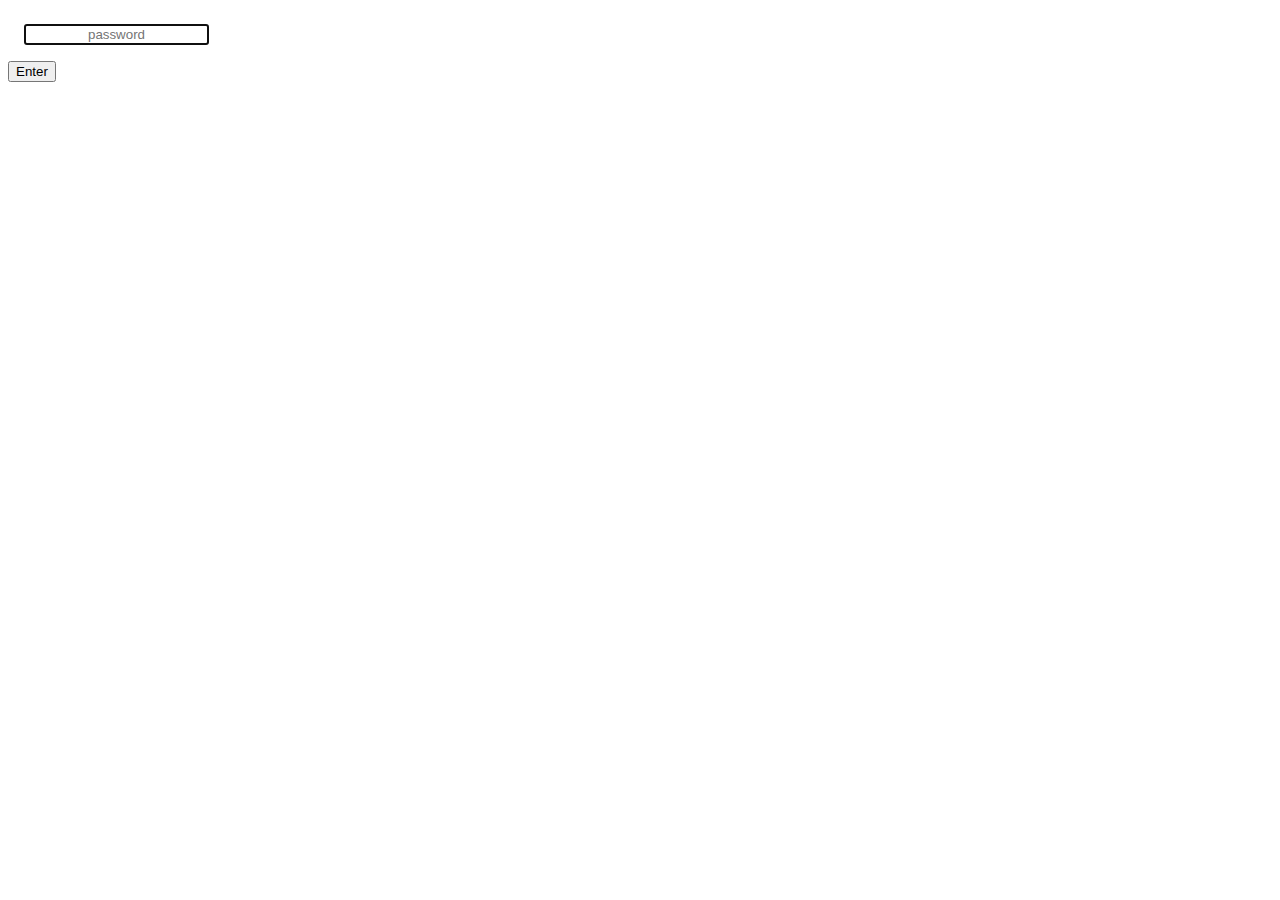
==== index.html @ 0227155b "adding index and style.css" ====
<!DOCTYPE html>
<html xmlns="http://www.w3.org/1999/xhtml">
<head>
<title></title>

<meta name="viewport" content="width=device-width, initial-scale=1.0">
<link rel="stylesheet" href="styles.css">

</head>


<body>
	<div id="container">
		<!-- Edit the letter attr to: N, E, T, F, L, I or X -->
		   <netflixintro letter="N">
			<div class="helper-1">
			  <div class="effect-brush">
				<span class="fur-31"></span>
				<span class="fur-30"></span>
				<span class="fur-29"></span>
				<span class="fur-28"></span>
				<span class="fur-27"></span>
				<span class="fur-26"></span>
				<span class="fur-25"></span>
				<span class="fur-24"></span>
				<span class="fur-23"></span>
				<span class="fur-22"></span>
				<span class="fur-21"></span>
				<span class="fur-20"></span>
				<span class="fur-19"></span>
				<span class="fur-18"></span>
				<span class="fur-17"></span>
				<span class="fur-16"></span>
				<span class="fur-15"></span>
				<span class="fur-14"></span>
				<span class="fur-13"></span>
				<span class="fur-12"></span>
				<span class="fur-11"></span>
				<span class="fur-10"></span>
				<span class="fur-9"></span>
				<span class="fur-8"></span>
				<span class="fur-7"></span>
				<span class="fur-6"></span>
				<span class="fur-5"></span>
				<span class="fur-4"></span>
				<span class="fur-3"></span>
				<span class="fur-2"></span>
				<span class="fur-1"></span>
			  </div>
			  <div class="effect-lumieres">
				<span class="lamp-1"></span>
				<span class="lamp-2"></span>
				<span class="lamp-3"></span>
				<span class="lamp-4"></span>
				<span class="lamp-5"></span>
				<span class="lamp-6"></span>
				<span class="lamp-7"></span>
				<span class="lamp-8"></span>
				<span class="lamp-9"></span>
				<span class="lamp-10"></span>
				<span class="lamp-11"></span>
				<span class="lamp-12"></span>
				<span class="lamp-13"></span>
				<span class="lamp-14"></span>
				<span class="lamp-15"></span>
				<span class="lamp-16"></span>
				<span class="lamp-17"></span>
				<span class="lamp-18"></span>
				<span class="lamp-19"></span>
				<span class="lamp-20"></span>
				<span class="lamp-21"></span>
				<span class="lamp-22"></span>
				<span class="lamp-23"></span>
				<span class="lamp-24"></span>
				<span class="lamp-25"></span>
				<span class="lamp-26"></span>
				<span class="lamp-27"></span>
				<span class="lamp-28"></span>
			  </div>
			</div>
			<div class="helper-2">
			  <div class="effect-brush">
				<span class="fur-31"></span>
				<span class="fur-30"></span>
				<span class="fur-29"></span>
				<span class="fur-28"></span>
				<span class="fur-27"></span>
				<span class="fur-26"></span>
				<span class="fur-25"></span>
				<span class="fur-24"></span>
				<span class="fur-23"></span>
				<span class="fur-22"></span>
				<span class="fur-21"></span>
				<span class="fur-20"></span>
				<span class="fur-19"></span>
				<span class="fur-18"></span>
				<span class="fur-17"></span>
				<span class="fur-16"></span>
				<span class="fur-15"></span>
				<span class="fur-14"></span>
				<span class="fur-13"></span>
				<span class="fur-12"></span>
				<span class="fur-11"></span>
				<span class="fur-10"></span>
				<span class="fur-9"></span>
				<span class="fur-8"></span>
				<span class="fur-7"></span>
				<span class="fur-6"></span>
				<span class="fur-5"></span>
				<span class="fur-4"></span>
				<span class="fur-3"></span>
				<span class="fur-2"></span>
				<span class="fur-1"></span>
			  </div>
			</div>
			<div class="helper-3">
			  <div class="effect-brush">
				<span class="fur-31"></span>
				<span class="fur-30"></span>
				<span class="fur-29"></span>
				<span class="fur-28"></span>
				<span class="fur-27"></span>
				<span class="fur-26"></span>
				<span class="fur-25"></span>
				<span class="fur-24"></span>
				<span class="fur-23"></span>
				<span class="fur-22"></span>
				<span class="fur-21"></span>
				<span class="fur-20"></span>
				<span class="fur-19"></span>
				<span class="fur-18"></span>
				<span class="fur-17"></span>
				<span class="fur-16"></span>
				<span class="fur-15"></span>
				<span class="fur-14"></span>
				<span class="fur-13"></span>
				<span class="fur-12"></span>
				<span class="fur-11"></span>
				<span class="fur-10"></span>
				<span class="fur-9"></span>
				<span class="fur-8"></span>
				<span class="fur-7"></span>
				<span class="fur-6"></span>
				<span class="fur-5"></span>
				<span class="fur-4"></span>
				<span class="fur-3"></span>
				<span class="fur-2"></span>
				<span class="fur-1"></span>
			  </div>
			</div>
			<div class="helper-4">
			  <div class="effect-brush">
				<span class="fur-31"></span>
				<span class="fur-30"></span>
				<span class="fur-29"></span>
				<span class="fur-28"></span>
				<span class="fur-27"></span>
				<span class="fur-26"></span>
				<span class="fur-25"></span>
				<span class="fur-24"></span>
				<span class="fur-23"></span>
				<span class="fur-22"></span>
				<span class="fur-21"></span>
				<span class="fur-20"></span>
				<span class="fur-19"></span>
				<span class="fur-18"></span>
				<span class="fur-17"></span>
				<span class="fur-16"></span>
				<span class="fur-15"></span>
				<span class="fur-14"></span>
				<span class="fur-13"></span>
				<span class="fur-12"></span>
				<span class="fur-11"></span>
				<span class="fur-10"></span>
				<span class="fur-9"></span>
				<span class="fur-8"></span>
				<span class="fur-7"></span>
				<span class="fur-6"></span>
				<span class="fur-5"></span>
				<span class="fur-4"></span>
				<span class="fur-3"></span>
				<span class="fur-2"></span>
				<span class="fur-1"></span>
			  </div>
			</div>
		  </netflixintro>
	</div>

	<div id="loginbox" class="lightbox" >
		<div class="horizontal">
			<div class="vertical">
				<div class="box">
					<input style="margin: 16px; text-align: center;" id="password" type="password" placeholder="password" /> <br />
					<button id="loginbutton" type="button">Enter</button>
					<p id="wrongPassword" style="display: none">wrong password</p>
				</div>
			</div>
		</div>
	</div>



	<script type="text/javascript" src="https://code.jquery.com/jquery-1.12.0.min.js"></script>


	 <script type="text/javascript" src="https://rawcdn.githack.com/chrisveness/crypto/7067ee62f18c76dd4a9d372a00e647205460b62b/sha1.js"></script>

	<script type="text/javascript">
	"use strict";


	function loadPage(pwd) {

		var hash= pwd;
		hash= Sha1.hash(pwd);
		var url= hash + "/index.html";

		$.ajax({
			url : url,
			dataType : "html",
			success : function(data) {

				window.location= url;

			},
			error : function(xhr, ajaxOptions, thrownError) {


				parent.location.hash= hash;

				//$("#wrongPassword").show();
				$("#password").attr("placeholder","wrong password");
				$("#password").val("");
			}
		});
	}


	$("#loginbutton").on("click", function() {
		loadPage($("#password").val());
	});
	$("#password").keypress(function(e) {
		if (e.which == 13) {

			loadPage($("#password").val());
		}
	});
	$("#password").focus();

	</script>

</body>
</html>
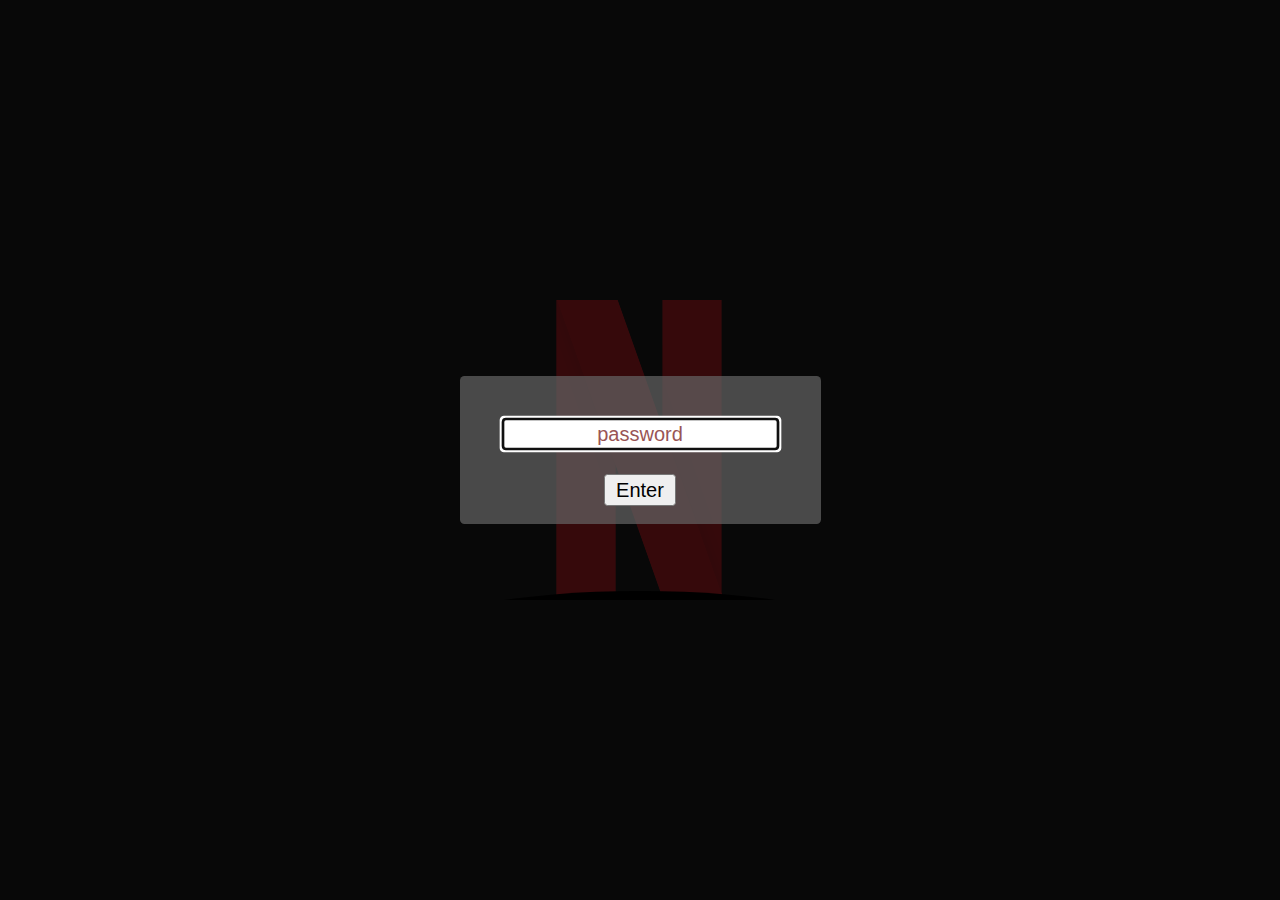
==== commit c9ae2647: "adding index and style.css" ====
--- a/index.html
+++ b/index.html
@@ -5,7 +5,7 @@
 <title></title>
 
 <meta name="viewport" content="width=device-width, initial-scale=1.0">
-<link rel="stylesheet" href="styles.css">
+<link rel="stylesheet" href="style.css">
 
 </head>
 
--- a/style.css
+++ b/style.css
@@ -0,0 +1,1055 @@
+body {
+
+	background-image: url('grunge_patterns.jpg');
+	background-attachment: fixed;
+	color: #333;
+}
+
+.box {
+	border-radius: 3px;
+	background: rgba(101, 101, 101, 0.7); margin: auto; padding: 12px;
+}
+
+.lightbox {
+	zoom: 1.5;
+	position: fixed;
+	top: 0;
+	left: 0;
+	width: 100%;
+	height: 100%;
+	background: rgba(10, 10, 10, 0.8);
+	text-align: center;
+	margin: auto;
+
+}
+
+div.horizontal {
+	display: flex;
+	justify-content: center;
+	height: 100%;
+}
+
+div.vertical {
+	display: flex;
+	flex-direction: column;
+	justify-content: center;
+	width: 100%;
+}
+
+::-webkit-input-placeholder {
+   color: #955;
+   text-align: center;
+}
+
+::-moz-placeholder {
+   color: #955;
+   text-align: center;
+}
+
+:-ms-input-placeholder {
+   color: #955;
+   text-align: center;
+}
+
+/* netflix */
+html,
+body {
+  margin: 0;
+  padding: 0;
+  width: 100%;
+  height: 100%;
+}
+
+#container {
+  display: flex;
+  flex-direction: column;
+  justify-content: center;
+  align-items: center;
+  width: 100%;
+  height: 100%;
+  background-color: #000000;
+  overflow: hidden;
+}
+#container netflixintro {
+  display: block;
+  position: relative;
+  width: 300px;
+  height: 300px;
+  overflow: hidden;
+  animation-name: zoom-in;
+  animation-delay: 0.5s;
+  animation-duration: 3.5s;
+  animation-timing-function: ease-in;
+  animation-fill-mode: forwards;
+  background-size: 4000px;
+  background-position: -1950px 0;
+}
+#container netflixintro::before {
+  content: "";
+  position: absolute;
+  display: block;
+  background-color: #000000;
+  width: 150%;
+  height: 30%;
+  left: -25%;
+  bottom: -27%;
+  border-radius: 50%;
+  z-index: 5;
+  transform-origin: left center;
+  background-size: 4000px;
+  background-position: -1950px 0;
+}
+#container netflixintro[letter=N] {
+  transform-origin: 30% center;
+}
+#container netflixintro[letter=N] .helper-1 {
+  width: 19.5%;
+  height: 100%;
+  background-color: rgba(228, 9, 19, 0.5);
+  left: 22.4%;
+  top: 0;
+  transform: rotate(180deg);
+  animation-name: fading-lumieres-box;
+  animation-duration: 2s;
+  animation-delay: 0.6s;
+  animation-fill-mode: forwards;
+}
+#container netflixintro[letter=N] .helper-1 .effect-brush {
+  animation-name: brush-moving;
+  animation-duration: 2.5s;
+  animation-fill-mode: forwards;
+  animation-delay: 1.2s;
+}
+#container netflixintro[letter=N] .helper-1 .effect-brush [class*=fur-] {
+  bottom: 0;
+  height: 40%;
+}
+#container netflixintro[letter=N] .helper-3 {
+  width: 19%;
+  height: 150%;
+  left: 40.5%;
+  top: -25%;
+  transform: rotate(-19.5deg);
+  box-shadow: 0px 0px 35px -12px rgba(0, 0, 0, 0.4);
+  overflow: hidden;
+}
+#container netflixintro[letter=N] .helper-3 .effect-brush {
+  animation-name: brush-moving;
+  animation-duration: 2s;
+  animation-fill-mode: forwards;
+  animation-delay: 0.8s;
+}
+#container netflixintro[letter=N] .helper-2 {
+  width: 19.5%;
+  height: 100%;
+  left: 57.8%;
+  top: 0;
+  transform: rotate(180deg);
+  overflow: hidden;
+}
+#container netflixintro[letter=N] .helper-2 .effect-brush {
+  animation-name: brush-moving;
+  animation-duration: 2s;
+  animation-fill-mode: forwards;
+  animation-delay: 0.5s;
+}
+#container netflixintro[letter=E] {
+  transform-origin: 30% center;
+}
+#container netflixintro[letter=E] .helper-1 {
+  width: 19.5%;
+  height: 100%;
+  background-color: rgba(228, 9, 19, 0.5);
+  left: 22%;
+  top: 0;
+  transform: rotate(180deg);
+  animation-name: fading-lumieres-box;
+  animation-duration: 2s;
+  animation-delay: 0.6s;
+  animation-fill-mode: forwards;
+}
+#container netflixintro[letter=E] .helper-1 .effect-brush {
+  animation-name: brush-moving;
+  animation-duration: 2.5s;
+  animation-fill-mode: forwards;
+  animation-delay: 1.2s;
+}
+#container netflixintro[letter=E] .helper-1 .effect-brush [class*=fur-] {
+  bottom: 0;
+  height: 40%;
+}
+#container netflixintro[letter=E] .helper-2 {
+  width: 17.5%;
+  height: 50%;
+  left: 38%;
+  top: -49px;
+  transform: rotate(270deg);
+  overflow: hidden;
+}
+#container netflixintro[letter=E] .helper-2 .effect-brush {
+  animation-name: brush-moving;
+  animation-duration: 2s;
+  animation-fill-mode: forwards;
+  animation-delay: 0.8s;
+}
+#container netflixintro[letter=E] .helper-3 {
+  width: 17%;
+  height: 39%;
+  left: 33%;
+  top: 29%;
+  transform: rotate(-90deg);
+  box-shadow: 0px 0px 35px -12px rgba(0, 0, 0, 0.4);
+  overflow: hidden;
+  animation-name: fading-out;
+  animation-duration: 2s;
+  animation-fill-mode: forwards;
+  animation-delay: 1s;
+}
+#container netflixintro[letter=E] .helper-3 .effect-brush {
+  animation-name: brush-moving;
+  animation-duration: 2s;
+  animation-fill-mode: forwards;
+  animation-delay: 0.6s;
+}
+#container netflixintro[letter=E] .helper-4 {
+  width: 17.5%;
+  height: 50%;
+  left: 38%;
+  top: 196px;
+  transform: rotate(270deg);
+  overflow: hidden;
+}
+#container netflixintro[letter=E] .helper-4 .effect-brush {
+  animation-name: brush-moving;
+  animation-duration: 2s;
+  animation-fill-mode: forwards;
+  animation-delay: 0.4s;
+  animation-delay: 0.5s;
+}
+#container netflixintro[letter=T] {
+  transform-origin: center center;
+}
+#container netflixintro[letter=T] .helper-1 {
+  width: 19.5%;
+  height: 100%;
+  background-color: rgba(228, 9, 19, 0.5);
+  left: 38%;
+  top: 0;
+  transform: rotate(180deg);
+  animation-name: fading-lumieres-box;
+  animation-duration: 2s;
+  animation-delay: 0.6s;
+  animation-fill-mode: forwards;
+}
+#container netflixintro[letter=T] .helper-1 .effect-brush {
+  animation-name: brush-moving;
+  animation-duration: 2.5s;
+  animation-fill-mode: forwards;
+  animation-delay: 1s;
+}
+#container netflixintro[letter=T] .helper-1 .effect-brush [class*=fur-] {
+  bottom: 0;
+  height: 40%;
+}
+#container netflixintro[letter=T] .helper-2 {
+  width: 17.5%;
+  height: 54%;
+  left: 39%;
+  top: -55px;
+  transform: rotate(270deg);
+  overflow: hidden;
+}
+#container netflixintro[letter=T] .helper-2 .effect-brush {
+  animation-name: brush-moving;
+  animation-duration: 2s;
+  animation-fill-mode: forwards;
+  animation-delay: 0.5s;
+}
+#container netflixintro[letter=F] {
+  transform-origin: 30% center;
+}
+#container netflixintro[letter=F] .helper-1 {
+  width: 19.5%;
+  height: 100%;
+  background-color: rgba(228, 9, 19, 0.5);
+  left: 22%;
+  top: 0;
+  transform: rotate(180deg);
+  animation-name: fading-lumieres-box;
+  animation-duration: 2s;
+  animation-delay: 0.6s;
+  animation-fill-mode: forwards;
+}
+#container netflixintro[letter=F] .helper-1 .effect-brush {
+  animation-name: brush-moving;
+  animation-duration: 2.5s;
+  animation-fill-mode: forwards;
+  animation-delay: 1.2s;
+}
+#container netflixintro[letter=F] .helper-1 .effect-brush [class*=fur-] {
+  bottom: 0;
+  height: 40%;
+}
+#container netflixintro[letter=F] .helper-2 {
+  width: 17.5%;
+  height: 50%;
+  left: 38%;
+  top: -49px;
+  transform: rotate(270deg);
+  overflow: hidden;
+}
+#container netflixintro[letter=F] .helper-2 .effect-brush {
+  animation-name: brush-moving;
+  animation-duration: 2s;
+  animation-fill-mode: forwards;
+  animation-delay: 0.7s;
+}
+#container netflixintro[letter=F] .helper-3 {
+  width: 17%;
+  height: 39%;
+  left: 33%;
+  top: 29%;
+  transform: rotate(-90deg);
+  box-shadow: 0px 0px 35px -12px rgba(0, 0, 0, 0.4);
+  overflow: hidden;
+  animation-name: fading-out;
+  animation-duration: 2s;
+  animation-fill-mode: forwards;
+  animation-delay: 1s;
+}
+#container netflixintro[letter=F] .helper-3 .effect-brush {
+  animation-name: brush-moving;
+  animation-duration: 2s;
+  animation-fill-mode: forwards;
+  animation-delay: 0.5s;
+}
+#container netflixintro[letter=L] {
+  transform-origin: 30% center;
+}
+#container netflixintro[letter=L] .helper-1 {
+  width: 19.5%;
+  height: 100%;
+  background-color: rgba(228, 9, 19, 0.5);
+  left: 22%;
+  top: 0;
+  transform: rotate(180deg);
+  animation-name: fading-lumieres-box;
+  animation-duration: 2s;
+  animation-delay: 0.6s;
+  animation-fill-mode: forwards;
+}
+#container netflixintro[letter=L] .helper-1 .effect-brush {
+  animation-name: brush-moving;
+  animation-duration: 2.5s;
+  animation-fill-mode: forwards;
+  animation-delay: 0.8s;
+}
+#container netflixintro[letter=L] .helper-1 .effect-brush [class*=fur-] {
+  bottom: 0;
+  height: 40%;
+}
+#container netflixintro[letter=L] .helper-2 {
+  width: 17.5%;
+  height: 50%;
+  left: 38%;
+  top: 196px;
+  transform: rotate(270deg);
+  overflow: hidden;
+}
+#container netflixintro[letter=L] .helper-2 .effect-brush {
+  animation-name: brush-moving;
+  animation-duration: 2s;
+  animation-fill-mode: forwards;
+  animation-delay: 0.4s;
+}
+#container netflixintro[letter=I] {
+  transform-origin: center center;
+}
+#container netflixintro[letter=I] .helper-1 {
+  width: 19.5%;
+  height: 100%;
+  background-color: rgba(228, 9, 19, 0.5);
+  left: 38%;
+  top: 0;
+  transform: rotate(180deg);
+  animation-name: fading-lumieres-box;
+  animation-duration: 2s;
+  animation-delay: 0.6s;
+  animation-fill-mode: forwards;
+}
+#container netflixintro[letter=I] .helper-1 .effect-brush {
+  animation-name: brush-moving;
+  animation-duration: 2.5s;
+  animation-fill-mode: forwards;
+  animation-delay: 1s;
+}
+#container netflixintro[letter=I] .helper-1 .effect-brush [class*=fur-] {
+  bottom: 0;
+  height: 40%;
+}
+#container netflixintro[letter=X] {
+  transform-origin: center center;
+}
+#container netflixintro[letter=X] .helper-1 {
+  width: 19%;
+  height: 150%;
+  left: 40.5%;
+  top: -25%;
+  transform: rotate(-19.5deg);
+  animation-name: fading-lumieres-box;
+  animation-duration: 2s;
+  animation-delay: 0.6s;
+  animation-fill-mode: forwards;
+}
+#container netflixintro[letter=X] .helper-1 .effect-brush {
+  animation-name: brush-moving;
+  animation-duration: 2.5s;
+  animation-fill-mode: forwards;
+  animation-delay: 1.2s;
+}
+#container netflixintro[letter=X] .helper-1 .effect-brush [class*=fur-] {
+  bottom: 0;
+  height: 40%;
+}
+#container netflixintro[letter=X] .helper-2 {
+  width: 19%;
+  height: 150%;
+  left: 40.5%;
+  top: -25%;
+  transform: rotate(19.5deg);
+  overflow: hidden;
+}
+#container netflixintro[letter=X] .helper-2 .effect-brush {
+  animation-name: brush-moving;
+  animation-duration: 2s;
+  animation-fill-mode: forwards;
+  animation-delay: 0.5s;
+}
+#container netflixintro [class*=helper-] {
+  position: absolute;
+}
+#container netflixintro [class*=helper-] .effect-brush {
+  position: absolute;
+  width: 100%;
+  height: 300%;
+  top: 0;
+  overflow: hidden;
+}
+#container netflixintro [class*=helper-] .effect-brush::before {
+  display: block;
+  content: "";
+  position: absolute;
+  background-color: #e40913;
+  width: 100%;
+  height: 70%;
+  box-shadow: 0px 0px 29px 24px #e40913;
+}
+#container netflixintro [class*=helper-] .effect-brush [class*=fur-] {
+  display: block;
+  position: absolute;
+  bottom: 10%;
+  height: 30%;
+}
+#container netflixintro [class*=helper-] .effect-brush .fur-1 {
+  left: 0%;
+  width: 3.8%;
+  background: linear-gradient(to bottom, #e40913 0%, #e40913 15%, rgba(0, 0, 0, 0) 81%, rgba(0, 0, 0, 0) 100%);
+}
+#container netflixintro [class*=helper-] .effect-brush .fur-2 {
+  left: 3.8%;
+  width: 2.8%;
+  background: linear-gradient(to bottom, #e40913 0%, #e40913 10%, rgba(0, 0, 0, 0) 62%, rgba(0, 0, 0, 0) 100%);
+}
+#container netflixintro [class*=helper-] .effect-brush .fur-3 {
+  left: 6.6%;
+  width: 4.8%;
+  background: linear-gradient(to bottom, #e40913 0%, #e40913 37%, rgba(0, 0, 0, 0) 100%);
+}
+#container netflixintro [class*=helper-] .effect-brush .fur-4 {
+  left: 11.4%;
+  width: 4%;
+  background: linear-gradient(to bottom, #e40913 0%, #e40913 23%, rgba(0, 0, 0, 0) 100%);
+}
+#container netflixintro [class*=helper-] .effect-brush .fur-5 {
+  left: 15.4%;
+  width: 4%;
+  background: linear-gradient(to bottom, #e40913 0%, #e40913 15%, rgba(0, 0, 0, 0) 86%, rgba(0, 0, 0, 0) 100%);
+}
+#container netflixintro [class*=helper-] .effect-brush .fur-6 {
+  left: 19.4%;
+  width: 2.5%;
+  background: linear-gradient(to bottom, #e40913 0%, #e40913 27%, rgba(0, 0, 0, 0) 89%, rgba(0, 0, 0, 0) 100%);
+}
+#container netflixintro [class*=helper-] .effect-brush .fur-7 {
+  left: 21.9%;
+  width: 4%;
+  background: linear-gradient(to bottom, #e40913 0%, #e40913 20%, rgba(0, 0, 0, 0) 100%);
+}
+#container netflixintro [class*=helper-] .effect-brush .fur-8 {
+  left: 25.9%;
+  width: 2%;
+  background: linear-gradient(to bottom, #e40913 0%, #e40913 30%, rgba(0, 0, 0, 0) 100%);
+}
+#container netflixintro [class*=helper-] .effect-brush .fur-9 {
+  left: 27.9%;
+  width: 4%;
+  background: linear-gradient(to bottom, #e40913 0%, #e40913 35%, rgba(0, 0, 0, 0) 95%, rgba(0, 0, 0, 0) 100%);
+}
+#container netflixintro [class*=helper-] .effect-brush .fur-10 {
+  left: 31.9%;
+  width: 3.5%;
+  background: linear-gradient(to bottom, #e40913 0%, #e40913 39%, rgba(0, 0, 0, 0) 95%, rgba(0, 0, 0, 0) 100%);
+}
+#container netflixintro [class*=helper-] .effect-brush .fur-11 {
+  left: 35.4%;
+  width: 2%;
+  background: linear-gradient(to bottom, #e40913 0%, #e40913 34%, rgba(0, 0, 0, 0) 95%, rgba(0, 0, 0, 0) 100%);
+}
+#container netflixintro [class*=helper-] .effect-brush .fur-12 {
+  left: 37.4%;
+  width: 2.6%;
+  background: linear-gradient(to bottom, #e40913 0%, #e40913 22%, rgba(0, 0, 0, 0) 95%, rgba(0, 0, 0, 0) 100%);
+}
+#container netflixintro [class*=helper-] .effect-brush .fur-13 {
+  left: 40%;
+  width: 6%;
+  background: linear-gradient(to bottom, #e40913 0%, #e40913 47%, rgba(0, 0, 0, 0) 100%);
+}
+#container netflixintro [class*=helper-] .effect-brush .fur-14 {
+  left: 46%;
+  width: 2%;
+  background: linear-gradient(to bottom, #e40913 0%, #e40913 36%, rgba(0, 0, 0, 0) 100%);
+}
+#container netflixintro [class*=helper-] .effect-brush .fur-15 {
+  left: 48%;
+  width: 5.5%;
+  background: linear-gradient(to bottom, #e40913 0%, #e40913 29%, rgba(0, 0, 0, 0) 100%);
+}
+#container netflixintro [class*=helper-] .effect-brush .fur-16 {
+  left: 53.5%;
+  width: 3%;
+  background: linear-gradient(to bottom, #e40913 0%, #e40913 39%, rgba(0, 0, 0, 0) 95%, rgba(0, 0, 0, 0) 100%);
+}
+#container netflixintro [class*=helper-] .effect-brush .fur-17 {
+  left: 56.5%;
+  width: 4.1%;
+  background: linear-gradient(to bottom, #e40913 0%, #e40913 45%, rgba(0, 0, 0, 0) 100%);
+}
+#container netflixintro [class*=helper-] .effect-brush .fur-18 {
+  left: 60.6%;
+  width: 2.4%;
+  background: linear-gradient(to bottom, #e40913 0%, #e40913 34%, rgba(0, 0, 0, 0) 100%);
+}
+#container netflixintro [class*=helper-] .effect-brush .fur-19 {
+  left: 63%;
+  width: 4%;
+  background: linear-gradient(to bottom, #e40913 0%, #e40913 47%, rgba(0, 0, 0, 0) 100%);
+}
+#container netflixintro [class*=helper-] .effect-brush .fur-20 {
+  left: 67%;
+  width: 1.5%;
+  background: linear-gradient(to bottom, #e40913 0%, #e40913 27%, rgba(0, 0, 0, 0) 95%, rgba(0, 0, 0, 0) 100%);
+}
+#container netflixintro [class*=helper-] .effect-brush .fur-21 {
+  left: 68.5%;
+  width: 2.8%;
+  background: linear-gradient(to bottom, #e40913 0%, #e40913 37%, rgba(0, 0, 0, 0) 100%);
+}
+#container netflixintro [class*=helper-] .effect-brush .fur-22 {
+  left: 71.3%;
+  width: 2.3%;
+  background: linear-gradient(to bottom, #e40913 0%, #e40913 9%, rgba(0, 0, 0, 0) 100%);
+}
+#container netflixintro [class*=helper-] .effect-brush .fur-23 {
+  left: 73.6%;
+  width: 2.2%;
+  background: linear-gradient(to bottom, #e40913 0%, #e40913 28%, rgba(0, 0, 0, 0) 92%, rgba(0, 0, 0, 0) 100%);
+}
+#container netflixintro [class*=helper-] .effect-brush .fur-24 {
+  left: 75.8%;
+  width: 1%;
+  background: linear-gradient(to bottom, #e40913 0%, #e40913 37%, rgba(0, 0, 0, 0) 100%);
+}
+#container netflixintro [class*=helper-] .effect-brush .fur-25 {
+  left: 76.8%;
+  width: 2.1%;
+  background: linear-gradient(to bottom, #e40913 0%, #e40913 28%, rgba(0, 0, 0, 0) 100%);
+}
+#container netflixintro [class*=helper-] .effect-brush .fur-26 {
+  left: 78.9%;
+  width: 4.1%;
+  background: linear-gradient(to bottom, #e40913 0%, #e40913 34%, rgba(0, 0, 0, 0) 100%);
+}
+#container netflixintro [class*=helper-] .effect-brush .fur-27 {
+  left: 83%;
+  width: 2.5%;
+  background: linear-gradient(to bottom, #e40913 0%, #e40913 21%, rgba(0, 0, 0, 0) 100%);
+}
+#container netflixintro [class*=helper-] .effect-brush .fur-28 {
+  left: 85.5%;
+  width: 4.5%;
+  background: linear-gradient(to bottom, #e40913 0%, #e40913 39%, rgba(0, 0, 0, 0) 100%);
+}
+#container netflixintro [class*=helper-] .effect-brush .fur-29 {
+  left: 90%;
+  width: 2.8%;
+  background: linear-gradient(to bottom, #e40913 0%, #e40913 30%, rgba(0, 0, 0, 0) 100%);
+}
+#container netflixintro [class*=helper-] .effect-brush .fur-30 {
+  left: 92.8%;
+  width: 3.5%;
+  background: linear-gradient(to bottom, #e40913 0%, #e40913 19%, rgba(0, 0, 0, 0) 100%);
+}
+#container netflixintro [class*=helper-] .effect-brush .fur-31 {
+  left: 96.3%;
+  width: 3.7%;
+  background: linear-gradient(to bottom, #e40913 0%, #e40913 37%, rgba(0, 0, 0, 0) 100%);
+}
+#container netflixintro [class*=helper-] .effect-lumieres {
+  position: absolute;
+  width: 100%;
+  height: 100%;
+  opacity: 0;
+  animation-name: showing-lumieres;
+  animation-duration: 2s;
+  animation-delay: 1.6s;
+  animation-fill-mode: forwards;
+}
+#container netflixintro [class*=helper-] .effect-lumieres [class*=lamp-] {
+  position: absolute;
+  display: block;
+  height: 100%;
+  box-shadow: 0px 0px 10px 0px rgba(228, 9, 19, 0.75);
+  background: var(--color);
+}
+#container netflixintro [class*=helper-] .effect-lumieres [class*=lamp-]::before {
+  position: absolute;
+  content: " ";
+  display: block;
+  width: 100%;
+  height: 100%;
+  background: var(--color);
+  box-shadow: 0px 0px 10px 0px rgba(228, 9, 19, 0.75);
+}
+#container netflixintro [class*=helper-] .effect-lumieres .lamp-1 {
+  --color: #ff0100;
+  z-index: 6;
+  left: 0.7%;
+  width: 1%;
+  animation-delay: 0.37s;
+}
+#container netflixintro [class*=helper-] .effect-lumieres .lamp-1::before {
+  left: 63%;
+  animation-delay: 1.78s;
+}
+#container netflixintro [class*=helper-] .effect-lumieres .lamp-2 {
+  --color: #ffde01;
+  left: 2.2%;
+  width: 1.4%;
+  animation-delay: 1.78s;
+}
+#container netflixintro [class*=helper-] .effect-lumieres .lamp-2::before {
+  left: 1%;
+  animation-delay: 0.17s;
+}
+#container netflixintro [class*=helper-] .effect-lumieres .lamp-3 {
+  --color: #ff00cc;
+  left: 5.8%;
+  width: 2.1%;
+  animation-delay: 1.8s;
+}
+#container netflixintro [class*=helper-] .effect-lumieres .lamp-3::before {
+  left: 121%;
+  animation-delay: 0.74s;
+}
+#container netflixintro [class*=helper-] .effect-lumieres .lamp-4 {
+  --color: #04fd8f;
+  left: 10.1%;
+  width: 2%;
+  animation-delay: 1.52s;
+}
+#container netflixintro [class*=helper-] .effect-lumieres .lamp-4::before {
+  left: 199%;
+  animation-delay: 0.1s;
+}
+#container netflixintro [class*=helper-] .effect-lumieres .lamp-5 {
+  --color: #ff0100;
+  left: 12.9%;
+  width: 1.4%;
+  animation-delay: 0.63s;
+}
+#container netflixintro [class*=helper-] .effect-lumieres .lamp-5::before {
+  left: 56%;
+  animation-delay: 0.5s;
+}
+#container netflixintro [class*=helper-] .effect-lumieres .lamp-6 {
+  --color: #ff9600;
+  left: 15.3%;
+  width: 2.8%;
+  animation-delay: 0.89s;
+}
+#container netflixintro [class*=helper-] .effect-lumieres .lamp-6::before {
+  left: 129%;
+  animation-delay: 0.6s;
+}
+#container netflixintro [class*=helper-] .effect-lumieres .lamp-7 {
+  --color: #0084ff;
+  left: 21.2%;
+  width: 2.5%;
+  animation-delay: 1.48s;
+}
+#container netflixintro [class*=helper-] .effect-lumieres .lamp-7::before {
+  left: 146%;
+  animation-delay: 0.09s;
+}
+#container netflixintro [class*=helper-] .effect-lumieres .lamp-8 {
+  --color: #f84006;
+  left: 25%;
+  width: 2.5%;
+  animation-delay: 1.6s;
+}
+#container netflixintro [class*=helper-] .effect-lumieres .lamp-8::before {
+  left: 200%;
+  animation-delay: 1.58s;
+}
+#container netflixintro [class*=helper-] .effect-lumieres .lamp-9 {
+  --color: #ffc601;
+  left: 30.5%;
+  width: 3%;
+  animation-delay: 1.45s;
+}
+#container netflixintro [class*=helper-] .effect-lumieres .lamp-9::before {
+  left: 36%;
+  animation-delay: 0.67s;
+}
+#container netflixintro [class*=helper-] .effect-lumieres .lamp-10 {
+  --color: #ff4800;
+  left: 36.3%;
+  width: 3%;
+  animation-delay: 0.84s;
+}
+#container netflixintro [class*=helper-] .effect-lumieres .lamp-10::before {
+  left: 134%;
+  animation-delay: 0.18s;
+}
+#container netflixintro [class*=helper-] .effect-lumieres .lamp-11 {
+  --color: #fd0100;
+  left: 41%;
+  width: 2.2%;
+  animation-delay: 1.37s;
+}
+#container netflixintro [class*=helper-] .effect-lumieres .lamp-11::before {
+  left: 45%;
+  animation-delay: 1.76s;
+}
+#container netflixintro [class*=helper-] .effect-lumieres .lamp-12 {
+  --color: #01ffff;
+  left: 44.2%;
+  width: 2.6%;
+  animation-delay: 0.86s;
+}
+#container netflixintro [class*=helper-] .effect-lumieres .lamp-12::before {
+  left: 195%;
+  animation-delay: 1.25s;
+}
+#container netflixintro [class*=helper-] .effect-lumieres .lamp-13 {
+  --color: #ffc601;
+  left: 51.7%;
+  width: 0.5%;
+  animation-delay: 1.4s;
+}
+#container netflixintro [class*=helper-] .effect-lumieres .lamp-13::before {
+  left: 94%;
+  animation-delay: 0.24s;
+}
+#container netflixintro [class*=helper-] .effect-lumieres .lamp-14 {
+  --color: #ffc601;
+  left: 52.1%;
+  width: 1.8%;
+  animation-delay: 0.52s;
+}
+#container netflixintro [class*=helper-] .effect-lumieres .lamp-14::before {
+  left: 78%;
+  animation-delay: 0.6s;
+}
+#container netflixintro [class*=helper-] .effect-lumieres .lamp-15 {
+  --color: #0078fe;
+  left: 53.8%;
+  width: 2.3%;
+  animation-delay: 1.8s;
+}
+#container netflixintro [class*=helper-] .effect-lumieres .lamp-15::before {
+  left: 148%;
+  animation-delay: 1.76s;
+}
+#container netflixintro [class*=helper-] .effect-lumieres .lamp-16 {
+  --color: #0080ff;
+  left: 57.2%;
+  width: 2%;
+  animation-delay: 1.92s;
+}
+#container netflixintro [class*=helper-] .effect-lumieres .lamp-16::before {
+  left: 100%;
+  animation-delay: 0.34s;
+}
+#container netflixintro [class*=helper-] .effect-lumieres .lamp-17 {
+  --color: #ffae01;
+  left: 62.3%;
+  width: 2.9%;
+  animation-delay: 1.35s;
+}
+#container netflixintro [class*=helper-] .effect-lumieres .lamp-17::before {
+  left: 140%;
+  animation-delay: 0.13s;
+}
+#container netflixintro [class*=helper-] .effect-lumieres .lamp-18 {
+  --color: #ff00bf;
+  left: 65.8%;
+  width: 1.7%;
+  animation-delay: 0.77s;
+}
+#container netflixintro [class*=helper-] .effect-lumieres .lamp-18::before {
+  left: 16%;
+  animation-delay: 1.72s;
+}
+#container netflixintro [class*=helper-] .effect-lumieres .lamp-19 {
+  --color: #a601f4;
+  left: 72.8%;
+  width: 0.8%;
+  animation-delay: 1.95s;
+}
+#container netflixintro [class*=helper-] .effect-lumieres .lamp-19::before {
+  left: 111%;
+  animation-delay: 1.31s;
+}
+#container netflixintro [class*=helper-] .effect-lumieres .lamp-20 {
+  --color: #f30b34;
+  left: 74.3%;
+  width: 2%;
+  animation-delay: 0.69s;
+}
+#container netflixintro [class*=helper-] .effect-lumieres .lamp-20::before {
+  left: 31%;
+  animation-delay: 0.33s;
+}
+#container netflixintro [class*=helper-] .effect-lumieres .lamp-21 {
+  --color: #ff00bf;
+  left: 79.8%;
+  width: 2%;
+  animation-delay: 1.95s;
+}
+#container netflixintro [class*=helper-] .effect-lumieres .lamp-21::before {
+  left: 91%;
+  animation-delay: 1.69s;
+}
+#container netflixintro [class*=helper-] .effect-lumieres .lamp-22 {
+  --color: #04fd8f;
+  left: 78.2%;
+  width: 2%;
+  animation-delay: 1.26s;
+}
+#container netflixintro [class*=helper-] .effect-lumieres .lamp-22::before {
+  left: 75%;
+  animation-delay: 1.12s;
+}
+#container netflixintro [class*=helper-] .effect-lumieres .lamp-23 {
+  --color: #01ffff;
+  left: 78.5%;
+  width: 2%;
+  animation-delay: 1.4s;
+}
+#container netflixintro [class*=helper-] .effect-lumieres .lamp-23::before {
+  left: 129%;
+  animation-delay: 0.57s;
+}
+#container netflixintro [class*=helper-] .effect-lumieres .lamp-24 {
+  --color: #a201ff;
+  left: 85.3%;
+  width: 1.1%;
+  animation-delay: 0.25s;
+}
+#container netflixintro [class*=helper-] .effect-lumieres .lamp-24::before {
+  left: 170%;
+  animation-delay: 1.65s;
+}
+#container netflixintro [class*=helper-] .effect-lumieres .lamp-25 {
+  --color: #ec0014;
+  left: 86.9%;
+  width: 1.1%;
+  animation-delay: 1.56s;
+}
+#container netflixintro [class*=helper-] .effect-lumieres .lamp-25::before {
+  left: 80%;
+  animation-delay: 1.16s;
+}
+#container netflixintro [class*=helper-] .effect-lumieres .lamp-26 {
+  --color: #0078fe;
+  left: 88.8%;
+  width: 2%;
+  animation-delay: 1.19s;
+}
+#container netflixintro [class*=helper-] .effect-lumieres .lamp-26::before {
+  left: 122%;
+  animation-delay: 0.07s;
+}
+#container netflixintro [class*=helper-] .effect-lumieres .lamp-27 {
+  --color: #ff0036;
+  left: 92.4%;
+  width: 2.4%;
+  animation-delay: 0.02s;
+}
+#container netflixintro [class*=helper-] .effect-lumieres .lamp-27::before {
+  left: 171%;
+  animation-delay: 0.57s;
+}
+#container netflixintro [class*=helper-] .effect-lumieres .lamp-28 {
+  --color: #06f98c;
+  left: 96.2%;
+  width: 2.1%;
+  animation-delay: 1.34s;
+}
+#container netflixintro [class*=helper-] .effect-lumieres .lamp-28::before {
+  left: 41%;
+  animation-delay: 1.51s;
+}
+#container netflixintro [class*=helper-] .effect-lumieres .lamp-1,
+#container netflixintro [class*=helper-] .effect-lumieres .lamp-3,
+#container netflixintro [class*=helper-] .effect-lumieres .lamp-5,
+#container netflixintro [class*=helper-] .effect-lumieres .lamp-7,
+#container netflixintro [class*=helper-] .effect-lumieres .lamp-9,
+#container netflixintro [class*=helper-] .effect-lumieres .lamp-11,
+#container netflixintro [class*=helper-] .effect-lumieres .lamp-13,
+#container netflixintro [class*=helper-] .effect-lumieres .lamp-15,
+#container netflixintro [class*=helper-] .effect-lumieres .lamp-17,
+#container netflixintro [class*=helper-] .effect-lumieres .lamp-19,
+#container netflixintro [class*=helper-] .effect-lumieres .lamp-21,
+#container netflixintro [class*=helper-] .effect-lumieres .lamp-23,
+#container netflixintro [class*=helper-] .effect-lumieres .lamp-25,
+#container netflixintro [class*=helper-] .effect-lumieres .lamp-27 {
+  animation-name: lumieres-moving-left;
+  animation-duration: 5s;
+  animation-fill-mode: forwards;
+}
+#container netflixintro [class*=helper-] .effect-lumieres .lamp-1::before,
+#container netflixintro [class*=helper-] .effect-lumieres .lamp-3::before,
+#container netflixintro [class*=helper-] .effect-lumieres .lamp-5::before,
+#container netflixintro [class*=helper-] .effect-lumieres .lamp-7::before,
+#container netflixintro [class*=helper-] .effect-lumieres .lamp-9::before,
+#container netflixintro [class*=helper-] .effect-lumieres .lamp-11::before,
+#container netflixintro [class*=helper-] .effect-lumieres .lamp-13::before,
+#container netflixintro [class*=helper-] .effect-lumieres .lamp-15::before,
+#container netflixintro [class*=helper-] .effect-lumieres .lamp-17::before,
+#container netflixintro [class*=helper-] .effect-lumieres .lamp-19::before,
+#container netflixintro [class*=helper-] .effect-lumieres .lamp-21::before,
+#container netflixintro [class*=helper-] .effect-lumieres .lamp-23::before,
+#container netflixintro [class*=helper-] .effect-lumieres .lamp-25::before,
+#container netflixintro [class*=helper-] .effect-lumieres .lamp-27::before {
+  animation-name: lumieres-moving-left;
+  animation-duration: 5.5s;
+}
+#container netflixintro [class*=helper-] .effect-lumieres .lamp-2,
+#container netflixintro [class*=helper-] .effect-lumieres .lamp-4,
+#container netflixintro [class*=helper-] .effect-lumieres .lamp-6,
+#container netflixintro [class*=helper-] .effect-lumieres .lamp-8,
+#container netflixintro [class*=helper-] .effect-lumieres .lamp-10,
+#container netflixintro [class*=helper-] .effect-lumieres .lamp-12,
+#container netflixintro [class*=helper-] .effect-lumieres .lamp-14,
+#container netflixintro [class*=helper-] .effect-lumieres .lamp-16,
+#container netflixintro [class*=helper-] .effect-lumieres .lamp-18,
+#container netflixintro [class*=helper-] .effect-lumieres .lamp-20,
+#container netflixintro [class*=helper-] .effect-lumieres .lamp-22,
+#container netflixintro [class*=helper-] .effect-lumieres .lamp-24,
+#container netflixintro [class*=helper-] .effect-lumieres .lamp-26,
+#container netflixintro [class*=helper-] .effect-lumieres .lamp-28 {
+  animation-name: lumieres-moving-right;
+  animation-duration: 5s;
+  animation-fill-mode: forwards;
+}
+#container netflixintro [class*=helper-] .effect-lumieres .lamp-2::before,
+#container netflixintro [class*=helper-] .effect-lumieres .lamp-4::before,
+#container netflixintro [class*=helper-] .effect-lumieres .lamp-6::before,
+#container netflixintro [class*=helper-] .effect-lumieres .lamp-8::before,
+#container netflixintro [class*=helper-] .effect-lumieres .lamp-10::before,
+#container netflixintro [class*=helper-] .effect-lumieres .lamp-12::before,
+#container netflixintro [class*=helper-] .effect-lumieres .lamp-14::before,
+#container netflixintro [class*=helper-] .effect-lumieres .lamp-16::before,
+#container netflixintro [class*=helper-] .effect-lumieres .lamp-18::before,
+#container netflixintro [class*=helper-] .effect-lumieres .lamp-20::before,
+#container netflixintro [class*=helper-] .effect-lumieres .lamp-22::before,
+#container netflixintro [class*=helper-] .effect-lumieres .lamp-24::before,
+#container netflixintro [class*=helper-] .effect-lumieres .lamp-26::before,
+#container netflixintro [class*=helper-] .effect-lumieres .lamp-28::before {
+  animation-name: lumieres-moving-right;
+  animation-duration: 5.5s;
+}
+
+@keyframes brush-moving {
+  0% {
+    transform: translateY(0);
+  }
+  100% {
+    transform: translateY(-100%);
+  }
+}
+@keyframes fading-out {
+  0% {
+    opacity: 1;
+  }
+  100% {
+    opacity: 0;
+  }
+}
+@keyframes lumieres-moving-right {
+  0% {
+    transform: translate(0);
+  }
+  40% {
+    transform: translate(-10px) scaleX(1);
+  }
+  50% {
+    transform: translate(-60px);
+  }
+  100% {
+    transform: translate(-120px) scaleX(3);
+  }
+}
+@keyframes lumieres-moving-left {
+  0% {
+    transform: translate(0);
+  }
+  40% {
+    transform: translate(10px) scaleX(1);
+  }
+  50% {
+    transform: translate(60px);
+  }
+  100% {
+    transform: translate(120px) scaleX(3);
+  }
+}
+@keyframes zoom-in {
+  0% {
+    transform: scale(1);
+  }
+  100% {
+    transform: scale(15);
+  }
+}
+@keyframes showing-lumieres {
+  0% {
+    opacity: 0;
+  }
+  100% {
+    opacity: 1;
+  }
+}
+@keyframes fading-lumieres-box {
+  0% {
+    background-color: rgba(228, 9, 19, 0.5);
+  }
+  100% {
+    background-color: rgba(228, 9, 19, 0);
+  }
+}
+
+/*# sourceMappingURL=styl1.css.map */
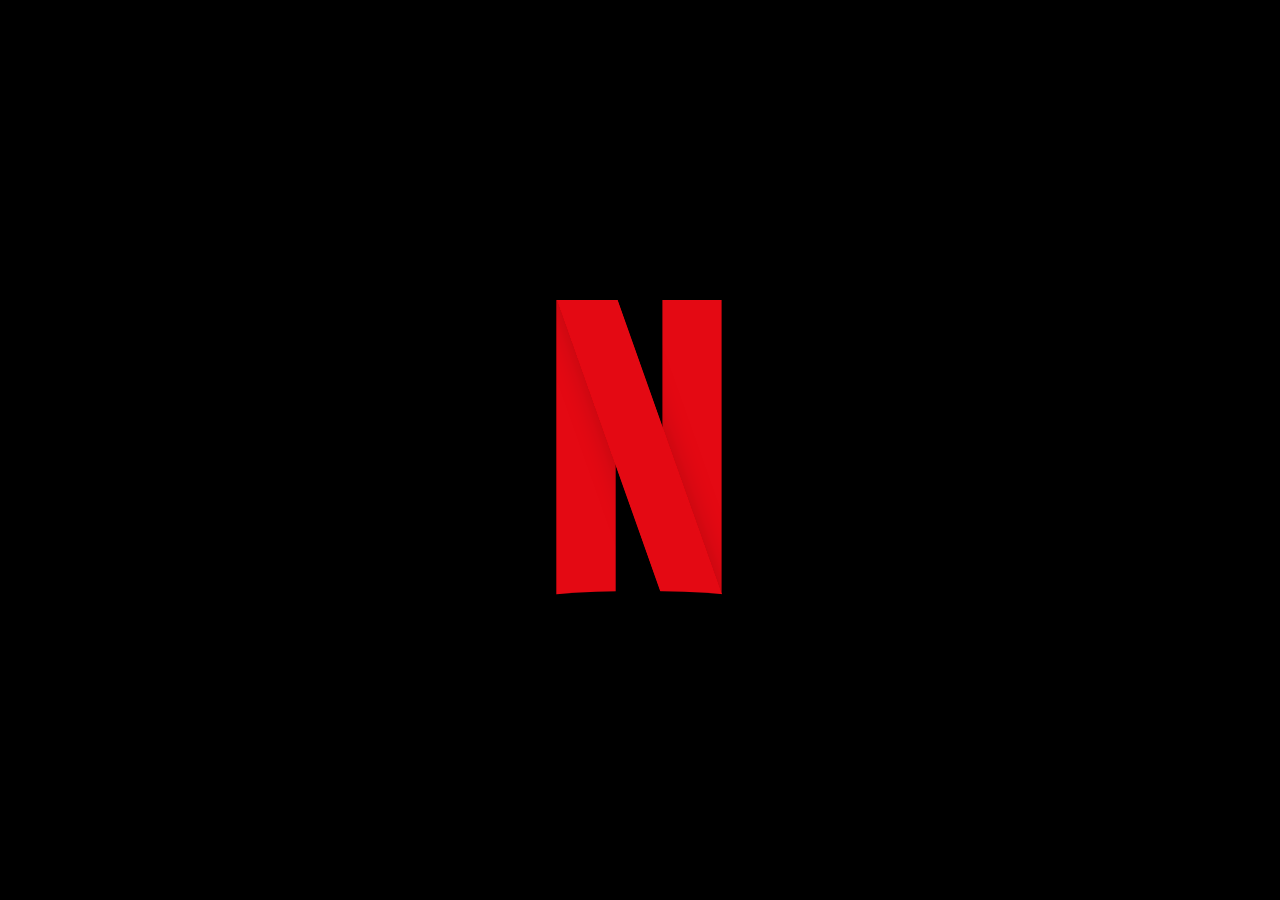
==== commit 698d023c: "adding index and style.css" ====
--- a/index.html
+++ b/index.html
@@ -187,7 +187,7 @@
 		  </netflixintro>
 	</div>
 
-	<div id="loginbox" class="lightbox" >
+	<!-- <div id="loginbox" class="lightbox" >
 		<div class="horizontal">
 			<div class="vertical">
 				<div class="box">
@@ -197,7 +197,7 @@
 				</div>
 			</div>
 		</div>
-	</div>
+	</div> -->
 
 
 
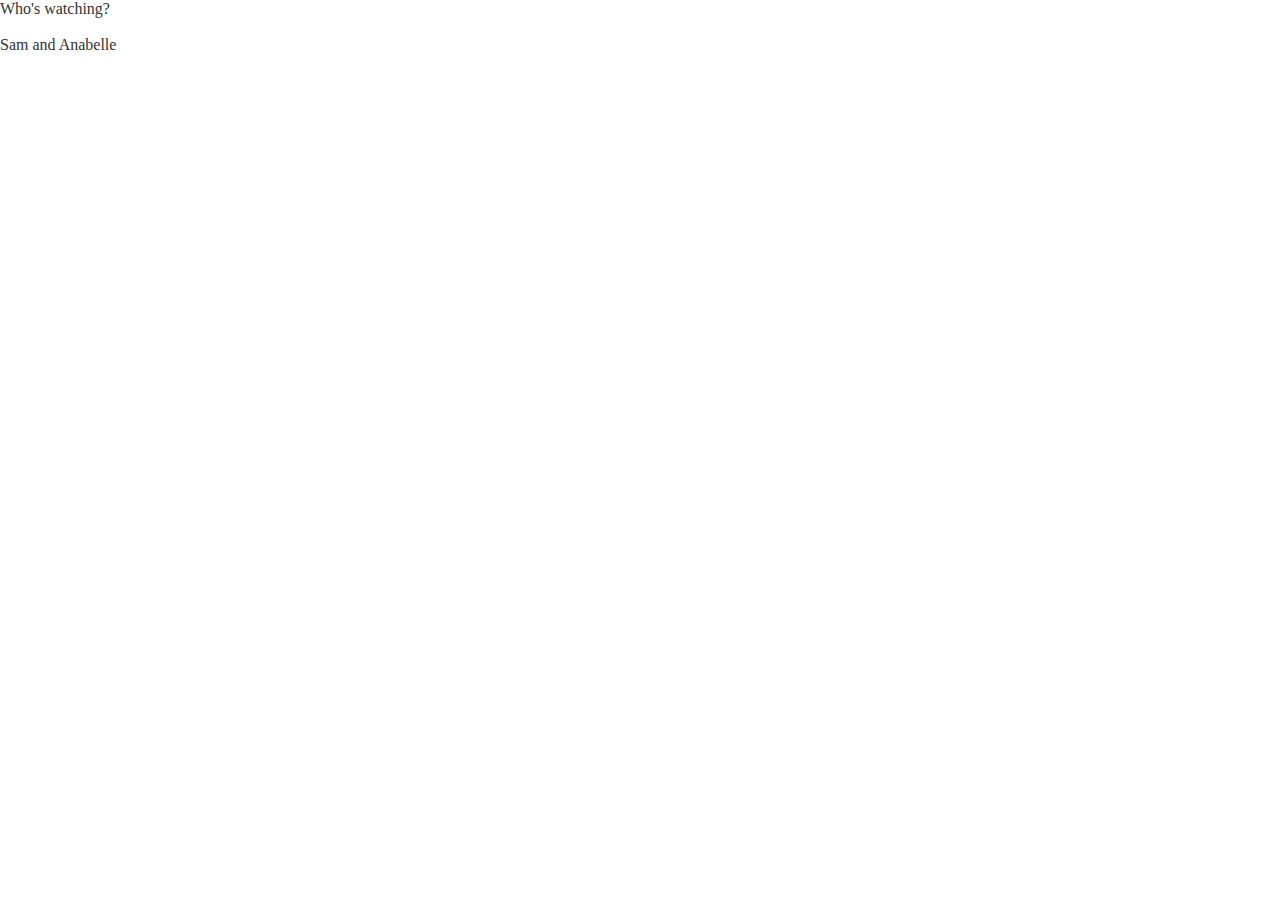
==== commit facf8304: "Test" ====
--- a/index.html
+++ b/index.html
@@ -11,186 +11,22 @@
 
 
 <body>
-	<div id="container">
-		<!-- Edit the letter attr to: N, E, T, F, L, I or X -->
-		   <netflixintro letter="N">
-			<div class="helper-1">
-			  <div class="effect-brush">
-				<span class="fur-31"></span>
-				<span class="fur-30"></span>
-				<span class="fur-29"></span>
-				<span class="fur-28"></span>
-				<span class="fur-27"></span>
-				<span class="fur-26"></span>
-				<span class="fur-25"></span>
-				<span class="fur-24"></span>
-				<span class="fur-23"></span>
-				<span class="fur-22"></span>
-				<span class="fur-21"></span>
-				<span class="fur-20"></span>
-				<span class="fur-19"></span>
-				<span class="fur-18"></span>
-				<span class="fur-17"></span>
-				<span class="fur-16"></span>
-				<span class="fur-15"></span>
-				<span class="fur-14"></span>
-				<span class="fur-13"></span>
-				<span class="fur-12"></span>
-				<span class="fur-11"></span>
-				<span class="fur-10"></span>
-				<span class="fur-9"></span>
-				<span class="fur-8"></span>
-				<span class="fur-7"></span>
-				<span class="fur-6"></span>
-				<span class="fur-5"></span>
-				<span class="fur-4"></span>
-				<span class="fur-3"></span>
-				<span class="fur-2"></span>
-				<span class="fur-1"></span>
-			  </div>
-			  <div class="effect-lumieres">
-				<span class="lamp-1"></span>
-				<span class="lamp-2"></span>
-				<span class="lamp-3"></span>
-				<span class="lamp-4"></span>
-				<span class="lamp-5"></span>
-				<span class="lamp-6"></span>
-				<span class="lamp-7"></span>
-				<span class="lamp-8"></span>
-				<span class="lamp-9"></span>
-				<span class="lamp-10"></span>
-				<span class="lamp-11"></span>
-				<span class="lamp-12"></span>
-				<span class="lamp-13"></span>
-				<span class="lamp-14"></span>
-				<span class="lamp-15"></span>
-				<span class="lamp-16"></span>
-				<span class="lamp-17"></span>
-				<span class="lamp-18"></span>
-				<span class="lamp-19"></span>
-				<span class="lamp-20"></span>
-				<span class="lamp-21"></span>
-				<span class="lamp-22"></span>
-				<span class="lamp-23"></span>
-				<span class="lamp-24"></span>
-				<span class="lamp-25"></span>
-				<span class="lamp-26"></span>
-				<span class="lamp-27"></span>
-				<span class="lamp-28"></span>
-			  </div>
-			</div>
-			<div class="helper-2">
-			  <div class="effect-brush">
-				<span class="fur-31"></span>
-				<span class="fur-30"></span>
-				<span class="fur-29"></span>
-				<span class="fur-28"></span>
-				<span class="fur-27"></span>
-				<span class="fur-26"></span>
-				<span class="fur-25"></span>
-				<span class="fur-24"></span>
-				<span class="fur-23"></span>
-				<span class="fur-22"></span>
-				<span class="fur-21"></span>
-				<span class="fur-20"></span>
-				<span class="fur-19"></span>
-				<span class="fur-18"></span>
-				<span class="fur-17"></span>
-				<span class="fur-16"></span>
-				<span class="fur-15"></span>
-				<span class="fur-14"></span>
-				<span class="fur-13"></span>
-				<span class="fur-12"></span>
-				<span class="fur-11"></span>
-				<span class="fur-10"></span>
-				<span class="fur-9"></span>
-				<span class="fur-8"></span>
-				<span class="fur-7"></span>
-				<span class="fur-6"></span>
-				<span class="fur-5"></span>
-				<span class="fur-4"></span>
-				<span class="fur-3"></span>
-				<span class="fur-2"></span>
-				<span class="fur-1"></span>
-			  </div>
-			</div>
-			<div class="helper-3">
-			  <div class="effect-brush">
-				<span class="fur-31"></span>
-				<span class="fur-30"></span>
-				<span class="fur-29"></span>
-				<span class="fur-28"></span>
-				<span class="fur-27"></span>
-				<span class="fur-26"></span>
-				<span class="fur-25"></span>
-				<span class="fur-24"></span>
-				<span class="fur-23"></span>
-				<span class="fur-22"></span>
-				<span class="fur-21"></span>
-				<span class="fur-20"></span>
-				<span class="fur-19"></span>
-				<span class="fur-18"></span>
-				<span class="fur-17"></span>
-				<span class="fur-16"></span>
-				<span class="fur-15"></span>
-				<span class="fur-14"></span>
-				<span class="fur-13"></span>
-				<span class="fur-12"></span>
-				<span class="fur-11"></span>
-				<span class="fur-10"></span>
-				<span class="fur-9"></span>
-				<span class="fur-8"></span>
-				<span class="fur-7"></span>
-				<span class="fur-6"></span>
-				<span class="fur-5"></span>
-				<span class="fur-4"></span>
-				<span class="fur-3"></span>
-				<span class="fur-2"></span>
-				<span class="fur-1"></span>
-			  </div>
-			</div>
-			<div class="helper-4">
-			  <div class="effect-brush">
-				<span class="fur-31"></span>
-				<span class="fur-30"></span>
-				<span class="fur-29"></span>
-				<span class="fur-28"></span>
-				<span class="fur-27"></span>
-				<span class="fur-26"></span>
-				<span class="fur-25"></span>
-				<span class="fur-24"></span>
-				<span class="fur-23"></span>
-				<span class="fur-22"></span>
-				<span class="fur-21"></span>
-				<span class="fur-20"></span>
-				<span class="fur-19"></span>
-				<span class="fur-18"></span>
-				<span class="fur-17"></span>
-				<span class="fur-16"></span>
-				<span class="fur-15"></span>
-				<span class="fur-14"></span>
-				<span class="fur-13"></span>
-				<span class="fur-12"></span>
-				<span class="fur-11"></span>
-				<span class="fur-10"></span>
-				<span class="fur-9"></span>
-				<span class="fur-8"></span>
-				<span class="fur-7"></span>
-				<span class="fur-6"></span>
-				<span class="fur-5"></span>
-				<span class="fur-4"></span>
-				<span class="fur-3"></span>
-				<span class="fur-2"></span>
-				<span class="fur-1"></span>
-			  </div>
-			</div>
-		  </netflixintro>
+
+	<div class="centered">
+		<div class="center">
+			Who's watching?
+			<div class="image"></div>​
+		<br>
+		Sam and Anabelle
+		</div>
 	</div>
 
 	<!-- <div id="loginbox" class="lightbox" >
 		<div class="horizontal">
 			<div class="vertical">
 				<div class="box">
+					Who's watching?
+					Sam and Anabelle
 					<input style="margin: 16px; text-align: center;" id="password" type="password" placeholder="password" /> <br />
 					<button id="loginbutton" type="button">Enter</button>
 					<p id="wrongPassword" style="display: none">wrong password</p>
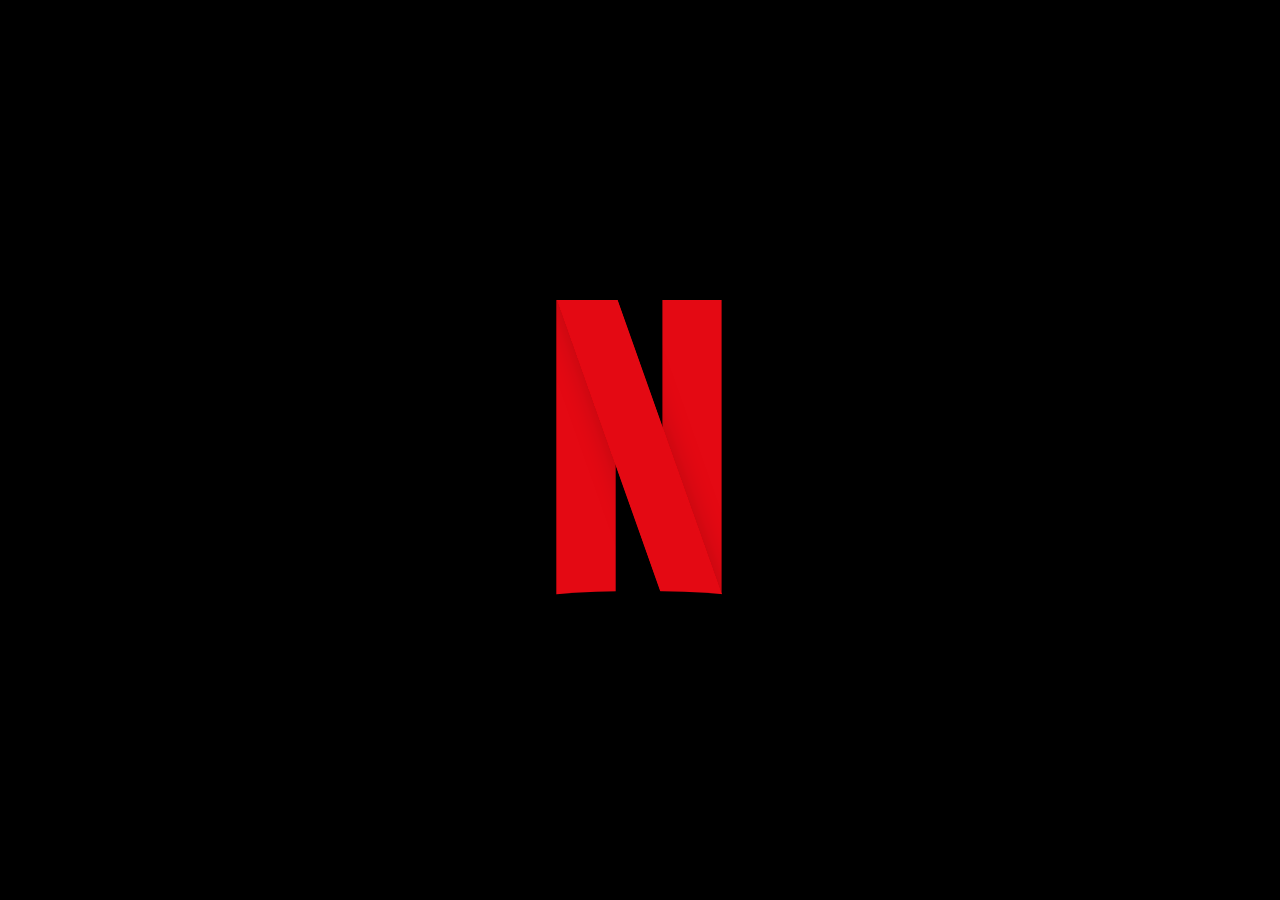
==== commit edd236e7: "update" ====
--- a/index.html
+++ b/index.html
@@ -12,14 +12,198 @@
 
 <body>
 
+	<div id="container">
+		<!-- Edit the letter attr to: N, E, T, F, L, I or X -->
+		   <netflixintro letter="N">
+			<div class="helper-1">
+			  <div class="effect-brush">
+				<span class="fur-31"></span>
+				<span class="fur-30"></span>
+				<span class="fur-29"></span>
+				<span class="fur-28"></span>
+				<span class="fur-27"></span>
+				<span class="fur-26"></span>
+				<span class="fur-25"></span>
+				<span class="fur-24"></span>
+				<span class="fur-23"></span>
+				<span class="fur-22"></span>
+				<span class="fur-21"></span>
+				<span class="fur-20"></span>
+				<span class="fur-19"></span>
+				<span class="fur-18"></span>
+				<span class="fur-17"></span>
+				<span class="fur-16"></span>
+				<span class="fur-15"></span>
+				<span class="fur-14"></span>
+				<span class="fur-13"></span>
+				<span class="fur-12"></span>
+				<span class="fur-11"></span>
+				<span class="fur-10"></span>
+				<span class="fur-9"></span>
+				<span class="fur-8"></span>
+				<span class="fur-7"></span>
+				<span class="fur-6"></span>
+				<span class="fur-5"></span>
+				<span class="fur-4"></span>
+				<span class="fur-3"></span>
+				<span class="fur-2"></span>
+				<span class="fur-1"></span>
+			  </div>
+			  <div class="effect-lumieres">
+				<span class="lamp-1"></span>
+				<span class="lamp-2"></span>
+				<span class="lamp-3"></span>
+				<span class="lamp-4"></span>
+				<span class="lamp-5"></span>
+				<span class="lamp-6"></span>
+				<span class="lamp-7"></span>
+				<span class="lamp-8"></span>
+				<span class="lamp-9"></span>
+				<span class="lamp-10"></span>
+				<span class="lamp-11"></span>
+				<span class="lamp-12"></span>
+				<span class="lamp-13"></span>
+				<span class="lamp-14"></span>
+				<span class="lamp-15"></span>
+				<span class="lamp-16"></span>
+				<span class="lamp-17"></span>
+				<span class="lamp-18"></span>
+				<span class="lamp-19"></span>
+				<span class="lamp-20"></span>
+				<span class="lamp-21"></span>
+				<span class="lamp-22"></span>
+				<span class="lamp-23"></span>
+				<span class="lamp-24"></span>
+				<span class="lamp-25"></span>
+				<span class="lamp-26"></span>
+				<span class="lamp-27"></span>
+				<span class="lamp-28"></span>
+			  </div>
+			</div>
+			<div class="helper-2">
+			  <div class="effect-brush">
+				<span class="fur-31"></span>
+				<span class="fur-30"></span>
+				<span class="fur-29"></span>
+				<span class="fur-28"></span>
+				<span class="fur-27"></span>
+				<span class="fur-26"></span>
+				<span class="fur-25"></span>
+				<span class="fur-24"></span>
+				<span class="fur-23"></span>
+				<span class="fur-22"></span>
+				<span class="fur-21"></span>
+				<span class="fur-20"></span>
+				<span class="fur-19"></span>
+				<span class="fur-18"></span>
+				<span class="fur-17"></span>
+				<span class="fur-16"></span>
+				<span class="fur-15"></span>
+				<span class="fur-14"></span>
+				<span class="fur-13"></span>
+				<span class="fur-12"></span>
+				<span class="fur-11"></span>
+				<span class="fur-10"></span>
+				<span class="fur-9"></span>
+				<span class="fur-8"></span>
+				<span class="fur-7"></span>
+				<span class="fur-6"></span>
+				<span class="fur-5"></span>
+				<span class="fur-4"></span>
+				<span class="fur-3"></span>
+				<span class="fur-2"></span>
+				<span class="fur-1"></span>
+			  </div>
+			</div>
+			<div class="helper-3">
+			  <div class="effect-brush">
+				<span class="fur-31"></span>
+				<span class="fur-30"></span>
+				<span class="fur-29"></span>
+				<span class="fur-28"></span>
+				<span class="fur-27"></span>
+				<span class="fur-26"></span>
+				<span class="fur-25"></span>
+				<span class="fur-24"></span>
+				<span class="fur-23"></span>
+				<span class="fur-22"></span>
+				<span class="fur-21"></span>
+				<span class="fur-20"></span>
+				<span class="fur-19"></span>
+				<span class="fur-18"></span>
+				<span class="fur-17"></span>
+				<span class="fur-16"></span>
+				<span class="fur-15"></span>
+				<span class="fur-14"></span>
+				<span class="fur-13"></span>
+				<span class="fur-12"></span>
+				<span class="fur-11"></span>
+				<span class="fur-10"></span>
+				<span class="fur-9"></span>
+				<span class="fur-8"></span>
+				<span class="fur-7"></span>
+				<span class="fur-6"></span>
+				<span class="fur-5"></span>
+				<span class="fur-4"></span>
+				<span class="fur-3"></span>
+				<span class="fur-2"></span>
+				<span class="fur-1"></span>
+			  </div>
+			</div>
+			<div class="helper-4">
+			  <div class="effect-brush">
+				<span class="fur-31"></span>
+				<span class="fur-30"></span>
+				<span class="fur-29"></span>
+				<span class="fur-28"></span>
+				<span class="fur-27"></span>
+				<span class="fur-26"></span>
+				<span class="fur-25"></span>
+				<span class="fur-24"></span>
+				<span class="fur-23"></span>
+				<span class="fur-22"></span>
+				<span class="fur-21"></span>
+				<span class="fur-20"></span>
+				<span class="fur-19"></span>
+				<span class="fur-18"></span>
+				<span class="fur-17"></span>
+				<span class="fur-16"></span>
+				<span class="fur-15"></span>
+				<span class="fur-14"></span>
+				<span class="fur-13"></span>
+				<span class="fur-12"></span>
+				<span class="fur-11"></span>
+				<span class="fur-10"></span>
+				<span class="fur-9"></span>
+				<span class="fur-8"></span>
+				<span class="fur-7"></span>
+				<span class="fur-6"></span>
+				<span class="fur-5"></span>
+				<span class="fur-4"></span>
+				<span class="fur-3"></span>
+				<span class="fur-2"></span>
+				<span class="fur-1"></span>
+			  </div>
+			</div>
+		  </netflixintro>
+	</div>
+
 	<div class="centered">
 		<div class="center">
-			Who's watching?
-			<div class="image"></div>​
-		<br>
-		Sam and Anabelle
+			<div style="font-size: 25px;">Who's watching?</div>
+			<div id="image" onmouseenter="makeWhite()" onmouseleave="revert()" onclick="showPassword()"></div>​
+			<div id="SamAndAnabelle" style="color: #adadad; margin: 0px;">Sam and Anabelle</div>
+			<br><br>
+			<div id="passwordBox">
+				<input class="passwordInput" id="password" type="password" placeholder="PASSWORD" /> <br />
+					<button class="passwordEnter" id="loginbutton" type="button">ENTER</button>
+					<p id="wrongPassword" style="display: none">WRONG PASSWORD</p>
+			</div>
 		</div>
 	</div>
+	<!-- <div>
+		<button class="enterPassword" onclick="showPassword(this)">ENTER PASSWORD</button>
+	</div> -->
 
 	<!-- <div id="loginbox" class="lightbox" >
 		<div class="horizontal">
@@ -27,9 +211,7 @@
 				<div class="box">
 					Who's watching?
 					Sam and Anabelle
-					<input style="margin: 16px; text-align: center;" id="password" type="password" placeholder="password" /> <br />
-					<button id="loginbutton" type="button">Enter</button>
-					<p id="wrongPassword" style="display: none">wrong password</p>
+					
 				</div>
 			</div>
 		</div>
@@ -45,6 +227,32 @@
 	<script type="text/javascript">
 	"use strict";
 
+	function makeWhite()  {
+		var SA = document.getElementById("SamAndAnabelle");
+		SA.style["color"] = "white";
+	}
+
+	function revert() {
+		var SA = document.getElementById("SamAndAnabelle");
+		SA.style["color"] = "#adadad";
+	}
+
+	function showPassword() {
+		var passwordElement = document.getElementById("passwordBox");
+		passwordElement.style["visibility"] = "visible";
+		var imageElement = document.getElementById("image");
+		imageElement.style["border"] = "2px solid white";
+		var SA = document.getElementById("SamAndAnabelle");
+		SA.style["color"] = "#adadad";
+	}
+
+	// function showPassword(el) {
+	// 	var element = el;
+	// 	element.remove();
+	// 	var passwordElement = document.getElementById("passwordBox");
+	// 	passwordElement.style["visibility"] = "visible";
+	// 	console.log("hello");
+	// }
 
 	function loadPage(pwd) {
 
@@ -61,12 +269,9 @@
 
 			},
 			error : function(xhr, ajaxOptions, thrownError) {
-
-
 				parent.location.hash= hash;
-
 				//$("#wrongPassword").show();
-				$("#password").attr("placeholder","wrong password");
+				$("#password").attr("placeholder","WRONG PASSWORD");
 				$("#password").val("");
 			}
 		});
@@ -78,7 +283,6 @@
 	});
 	$("#password").keypress(function(e) {
 		if (e.which == 13) {
-
 			loadPage($("#password").val());
 		}
 	});
--- a/style.css
+++ b/style.css
@@ -1,8 +1,116 @@
+@font-face { font-family: HelveticaNeue; src: url('HelveticaNeue.ttc'); } 
 body {
-
-	background-image: url('grunge_patterns.jpg');
-	background-attachment: fixed;
-	color: #333;
+  background-color: black;
+  font-family: HelveticaNeue;
+  letter-spacing: .5px;
+	/* background-image: url('grunge_patterns.jpg'); */
+	/* background-attachment: fixed; */
+	/* color: #333; */
+}
+
+  
+
+
+.centered {
+  animation: cssAnimation 0s 4.75s forwards;
+	visibility: hidden;
+	position: fixed;
+	top: 50%;
+	left: 50%;
+	/* bring your own prefixes */
+	transform: translate(-50%, -50%);
+}
+
+@keyframes cssAnimation {
+  to   { visibility: visible; }
+  }
+
+.center {
+  color: white;
+  font-family: HelveticaNeue;
+  letter-spacing: .25px;
+	text-align: center;
+}
+
+div#image {
+	width:200px; /*width of your image*/
+	height:200px; /*height of your image*/
+	background-image:url('ddd.jpg');
+  border: 2px solid black;
+  border-radius: 10px;
+	margin-top: 25px; /* If you want no margin */
+	/* margin-bottom: 15px; If you want no margin */
+	padding:0; /*if your want to padding */
+ }
+
+ div#image:hover {
+   border: 2px solid white;
+ }
+
+.bottomCenter {
+  position: fixed;
+  left: 50%;
+  bottom: 20%;
+  transform: translate(-50%, -50%);
+  margin: 0 auto;
+}
+
+.enterPassword {
+  letter-spacing: 1px;
+  font-family: HelveticaNeue;
+  position: fixed;
+  left: 50%;
+  bottom: 20%;
+  transform: translate(-50%, -50%);
+  margin: 0 auto;
+  border: 2px solid #adadad;
+  background-color: black;
+  color: #adadad;
+  padding: 14px 28px;
+  font-size: 16px;
+  cursor: pointer;
+}
+
+.enterPassword:hover {
+  border: 2px solid white;
+  color: white;
+}
+
+#passwordBox {
+  visibility: hidden;
+}
+
+.passwordInput {
+  letter-spacing: 1px;
+  border: 2px solid #adadad;
+  background-color: black;
+  color:#adadad;
+  padding:14px;
+  margin-bottom: 10px;
+  cursor: pointer;
+}
+
+::placeholder {
+  color: #adadad;
+  opacity: 1;
+}
+
+.passwordInput:focus {
+  outline:none;
+}
+
+.passwordEnter {
+  letter-spacing: 1px;
+  background-color: white;
+  padding: 10px 28px;
+  border: none;
+  color: black;
+}
+
+.passwordEnter:hover {
+  background-color: #E50914;
+  border: none;
+  color: white;
 }
 
 .box {
